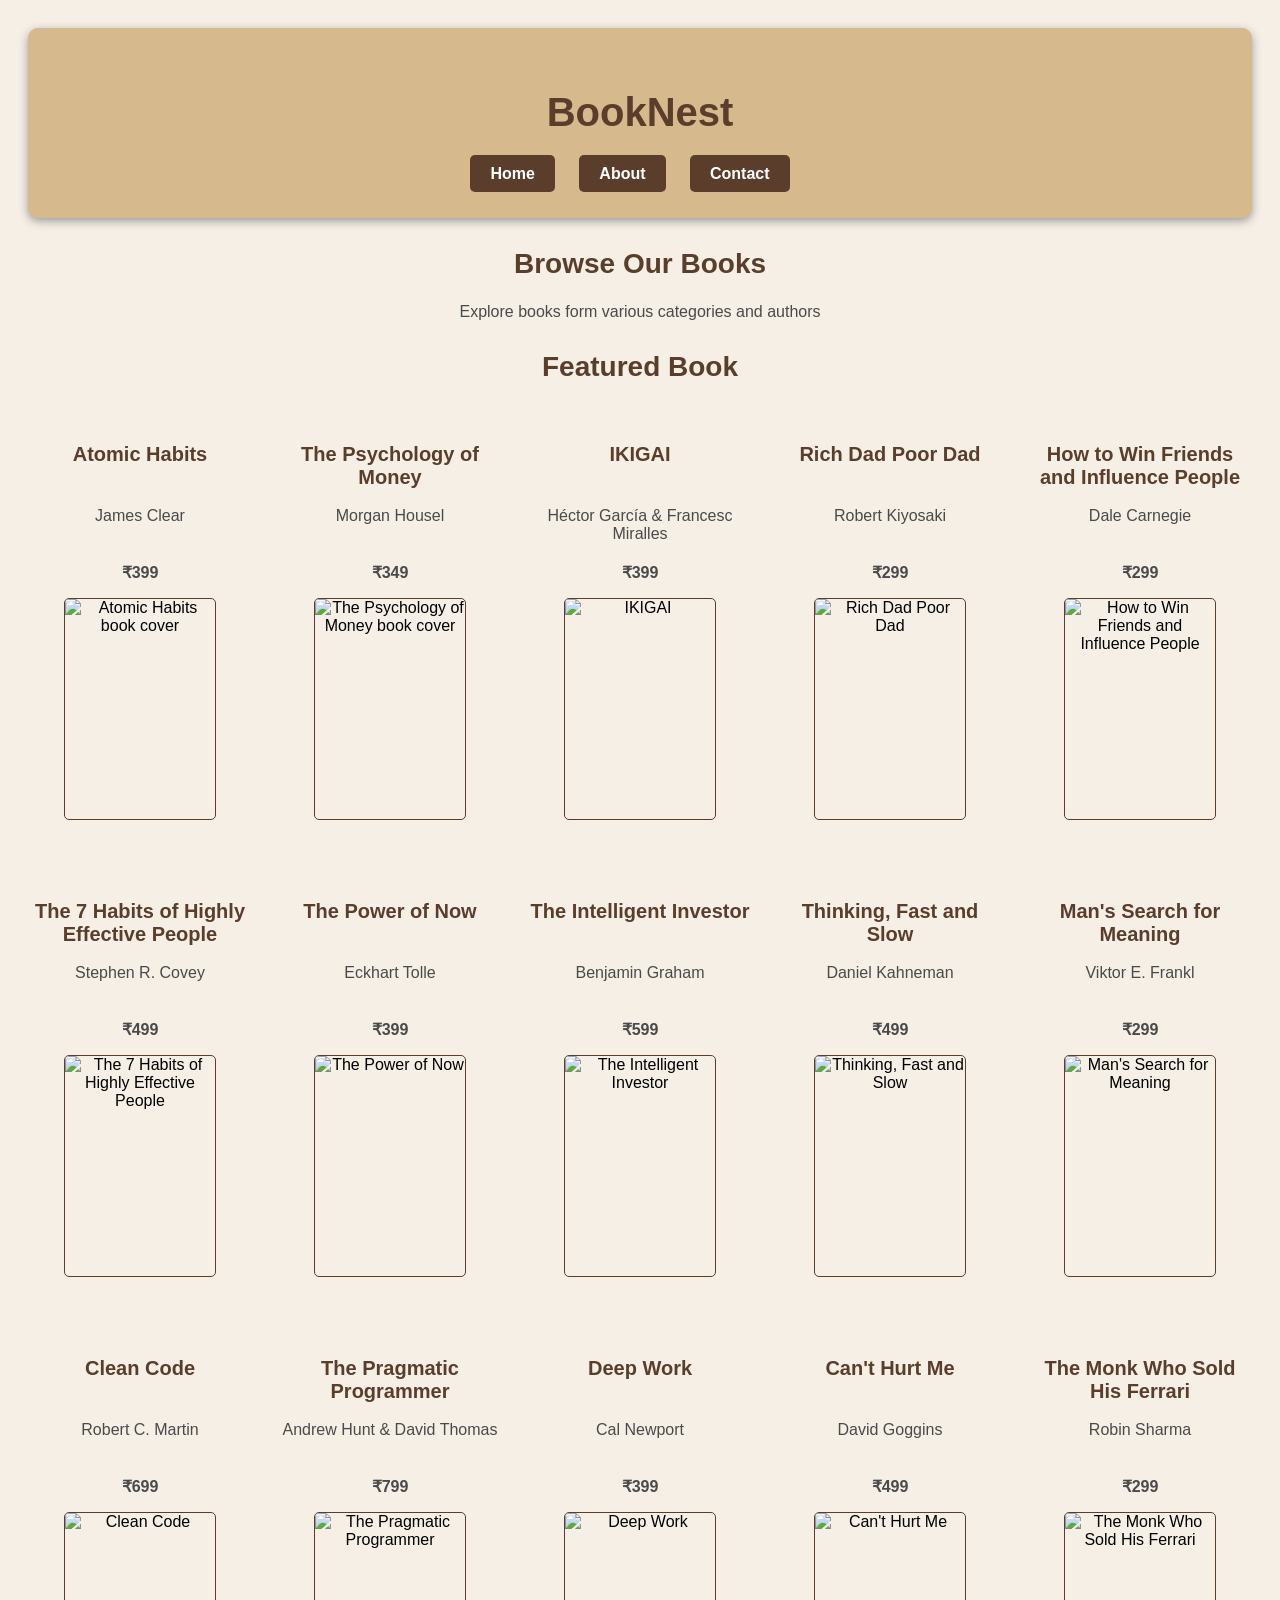
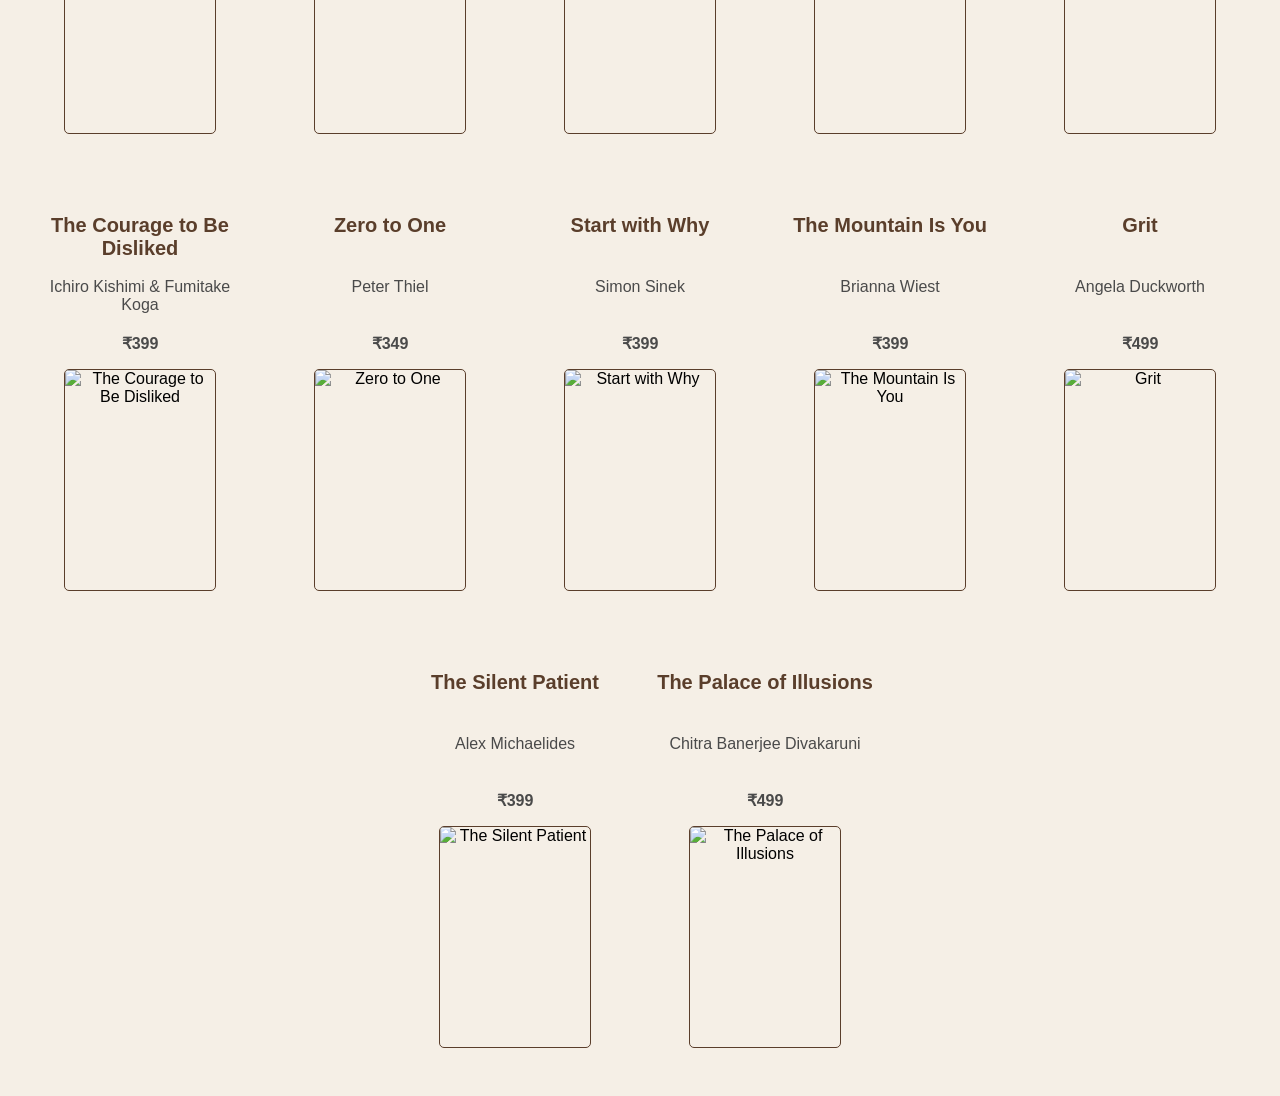
==== index.html @ 570aa5e1 "Add files via upload" ====
<!DOCTYPE html>
<html>
<head>
    <title>BookNest</title>
    <link rel="stylesheet"
    href="style.css">
</head>
<body>
    <div class="banner">
        <h1>BookNest</h1>
    <a href="index.html">Home</a>
    <a href="about.html">About</a>
    <a href="contact.html">Contact</a>
    </div>
    <h2>Browse Our Books</h2>
    <p>Explore books form various categories and authors</p>
    <h2>Featured Book</h2>
    <div class="books">
    <div class="book">
    <h3>Atomic Habits</h3>
    <p>James Clear</p>
    <p>₹399</p>
    <img src="images/Atomic Habits.jpg"
    alt="Atomic Habits book cover">
    </div>
    <div class="book">
    <h3>The Psychology of Money</h3>
    <p>Morgan Housel</p>
    <p>₹349</p>
    <img src="images/The Psychology of Money.jpg"
    alt="The Psychology of Money book cover">
    </div>
    <div class="book">
    <h3>IKIGAI</h3>
    <p>Héctor García & Francesc Miralles</p>
    <p>₹399</p>
    <img src="images/IKIGAI.jpg"
    alt="IKIGAI">
    </div>
    <div class="book">
    <h3>Rich Dad Poor Dad</h3>
    <p>Robert Kiyosaki</p>
    <p>₹299</p>
    <img src="images/Rich Dad Poor Dad.jpg"
    alt="Rich Dad Poor Dad">
    </div>
    <div class="book">
    <h3>How to Win Friends and Influence People</h3>
    <p>Dale Carnegie</p>
    <p>₹299</p>
    <img src="images/How to Win Friends and Influence People.jpg"
    alt="How to Win Friends and Influence People">
    </div>
    <div class="book">
    <h3>The 7 Habits of Highly Effective People</h3>
    <p>Stephen R. Covey</p>
    <p>₹499</p>
    <img src="images/The 7 Habits of Highly Effective People.jpg"
    alt="The 7 Habits of Highly Effective People">
    </div>
    <div class="book">
    <h3>The Power of Now</h3>
    <p>Eckhart Tolle</p>
    <p>₹399</p>
    <img src="images/The Power of Now.jpg"
    alt="The Power of Now">
    </div>
    <div class="book">
    <h3>The Intelligent Investor</h3>
    <p>Benjamin Graham</p>
    <p>₹599</p>
    <img src="images/The Intelligent Investor.jpg"
    alt="The Intelligent Investor">
    </div>
    <div class="book">
    <h3>Thinking, Fast and Slow</h3>
    <p>Daniel Kahneman</p>
    <p>₹499</p>
    <img src="images/Thinking, Fast and Slow.jpg"
    alt="Thinking, Fast and Slow">
    </div>
    <div class="book">
    <h3>Man's Search for Meaning</h3>
    <p>Viktor E. Frankl</p>
    <p>₹299</p>
    <img src="images/Man's Search for Meaning.jpg"
    alt="Man's Search for Meaning">
    </div>
    <div class="book">
    <h3>Clean Code</h3>
    <p>Robert C. Martin</p>
    <p>₹699</p>
    <img src="images/Clean Code.jpg"
    alt="Clean Code">
    </div>
    <div class="book">
    <h3>The Pragmatic Programmer</h3>
    <p>Andrew Hunt & David Thomas</p>
    <p>₹799</p>
    <img src="images/The Pragmatic Programmer.jpg"
    alt="The Pragmatic Programmer">
    </div>
    <div class="book">
    <h3>Deep Work</h3>
    <p>Cal Newport</p>
    <p>₹399</p>
    <img src="images/Deep Work.jpg"
    alt="Deep Work">
    </div>
    <div class="book">
    <h3>Can't Hurt Me</h3>
    <p>David Goggins</p>
    <p>₹499</p>
    <img src="images/Can't Hurt Me.jpg"
    alt="Can't Hurt Me">
    </div>
    <div class="book">
    <h3>The Monk Who Sold His Ferrari</h3>
    <p>Robin Sharma</p>
    <p>₹299</p>
    <img src="images/The Monk Who Sold His Ferrari.jpg"
    alt="The Monk Who Sold His Ferrari">
    </div>
    <div class="book">
    <h3>The Courage to Be Disliked</h3>
    <p>Ichiro Kishimi & Fumitake Koga</p>
    <p>₹399</p>
    <img src="images/The Courage to Be Disliked.jpg"
    alt="The Courage to Be Disliked">
    </div>
    <div class="book">
    <h3>Zero to One</h3>
    <p>Peter Thiel</p>
    <p>₹349</p>
    <img src="images/Zero to One.jpg"
    alt="Zero to One">
    </div>
    <div class="book">
    <h3>Start with Why</h3>
    <p>Simon Sinek</p>
    <p>₹399</p>
    <img src="images/Start with Why.jpg"
    alt="Start with Why">
    </div>
    <div class="book">
    <h3>The Mountain Is You</h3>
    <p>Brianna Wiest</p>
    <p>₹399</p>
    <img src="images/The Mountain Is You.jpg"
    alt="The Mountain Is You">
    </div>
    <div class="book">
    <h3>Grit</h3>
    <p>Angela Duckworth</p>
    <p>₹499</p>
    <img src="images/Grit.jpg"
    alt="Grit">
    </div>
    <div class="book">
    <h3>The Silent Patient</h3>
    <p>Alex Michaelides</p>
    <p>₹399</p>
    <img src="images/The Silent Patient.jpg"
    alt="The Silent Patient">
    </div>
    <div class="book">
    <h3>The Palace of Illusions</h3>
    <p>Chitra Banerjee Divakaruni</p>
    <p>₹499</p>
    <img src="images/The Palace of Illusions.jpg"
    alt="The Palace of Illusions">
    </div>
</div>
</body>
</html>
---- style.css ----
body{
    background-color: #f5efe6;
    padding: 20px;
    font-family: Arial, sans-serif;
    text-align: center;
}
h1{
    color: #5a3e2b;
    text-align: center;
    margin-bottom: 30px;
    font-size: 40px;
}
a{
    color: #5a3e2b;
    margin-right: 20px;
    font-weight: bold;
    padding: 5px;
    text-decoration: none;
}
h2{
    color: #5a3e2b;
    margin-top: 30px;
    font-size: 28px;
    text-align: center;
}
h3{
    color: #5a3e2b;
    margin-bottom: 5px;
    margin-top: 30px;
    font-size: 20px;
    text-align: center;

}
img{
    width: 150px;
    height: 220px;
    object-fit: cover;
    border-radius: 5px;
    margin-bottom: 20px;
    display: block;
    margin-left: auto;
    margin-right: auto;
    border: 1px solid #5a3e2b;
}
p{
    color: #4a4a4a;
    font-size: 16px;
    text-align: center;
}
.books{
    display: flex;
    gap: 30px;
    justify-content: center;
    margin-top: 30px;
    flex-wrap: wrap;
}
.book{
    width: 220px;
    text-align: center;

}
.book h3{
    min-height: 48px;
}
.book p:first-of-type{
    min-height: 40px;
}
.book p:last-of-type{
    font-weight: bold;
}
.book img{
    width: 150px;
    height: 220px;
}
a[href="index.html"],
a[href="about.html"],
a[href="contact.html"] {
    background-color: #5a3e2b;
    color: white;
    padding: 10px 20px;
    border-radius: 5px;
}
.banner{
    background-color: #d6b98c;
    padding: 35px;
    text-align: center;
    border-radius: 10px;
    box-shadow: 0 3px 10px  #999999;
}
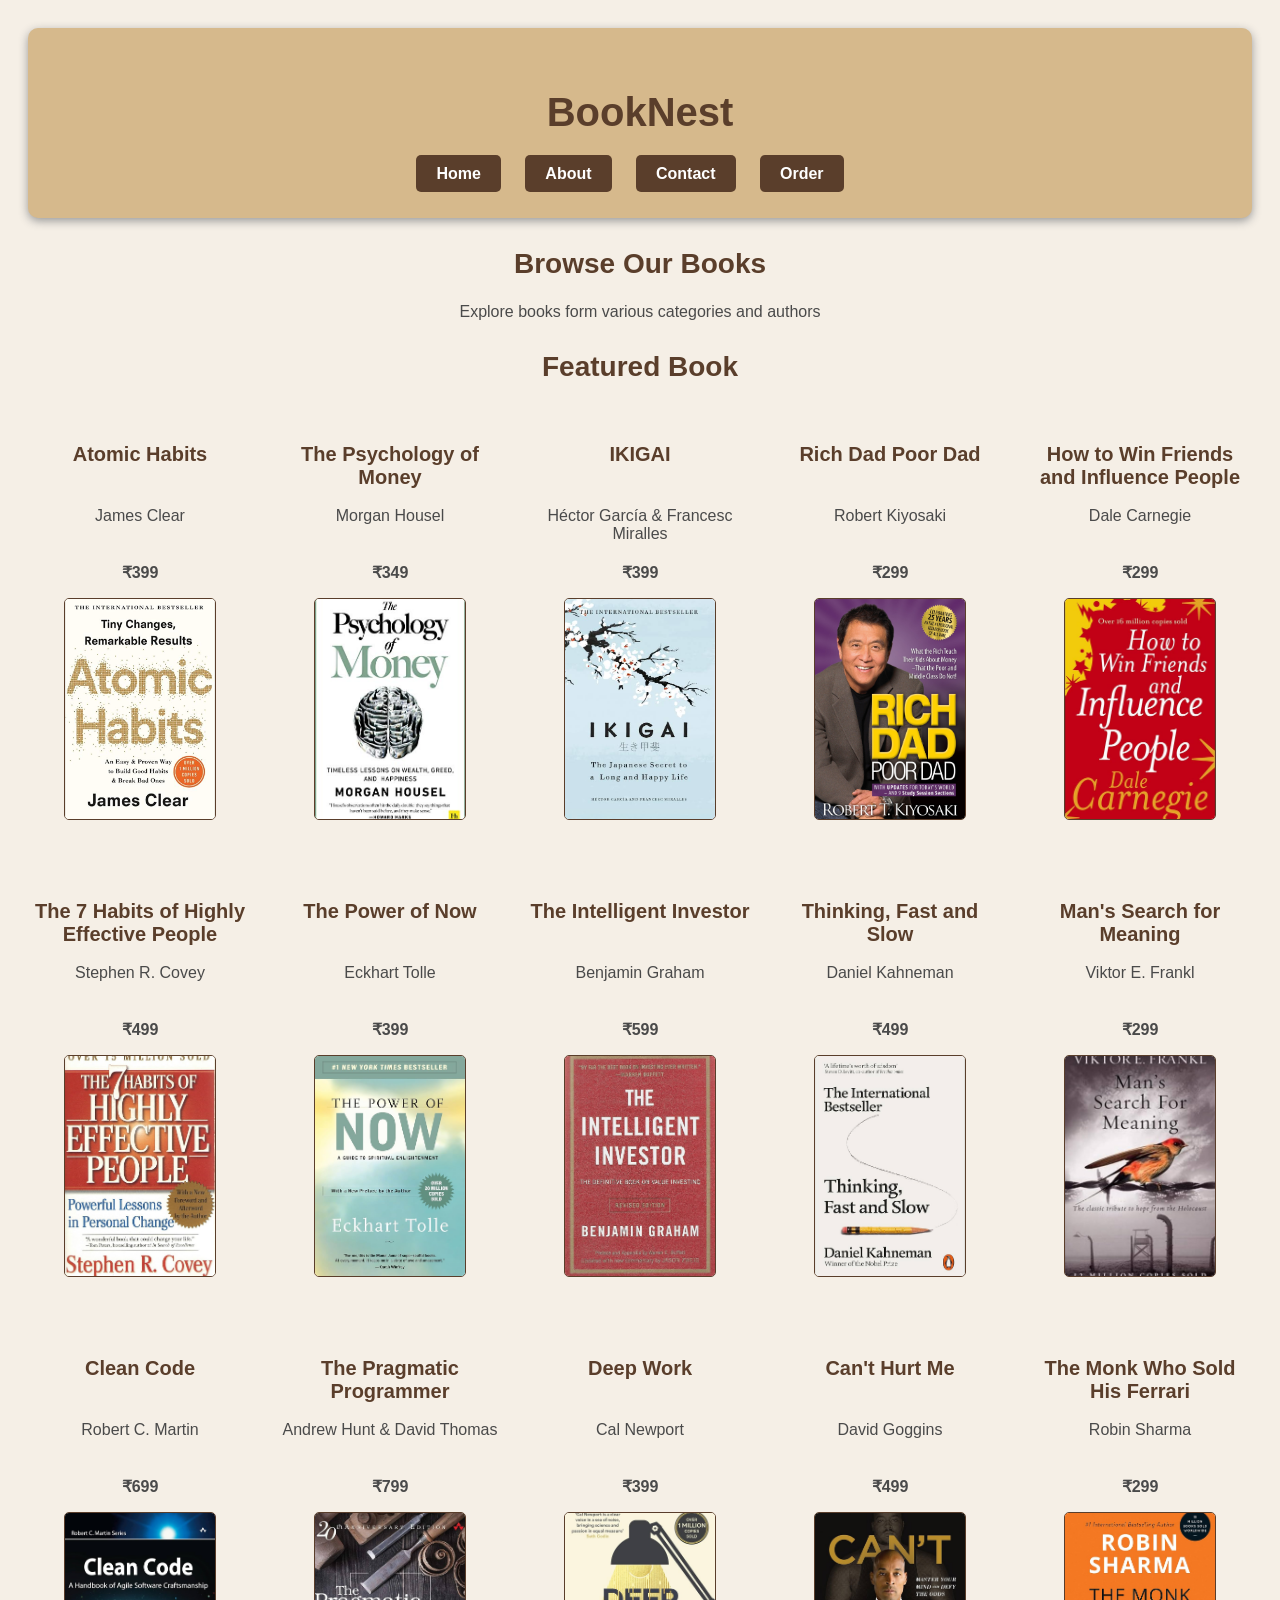
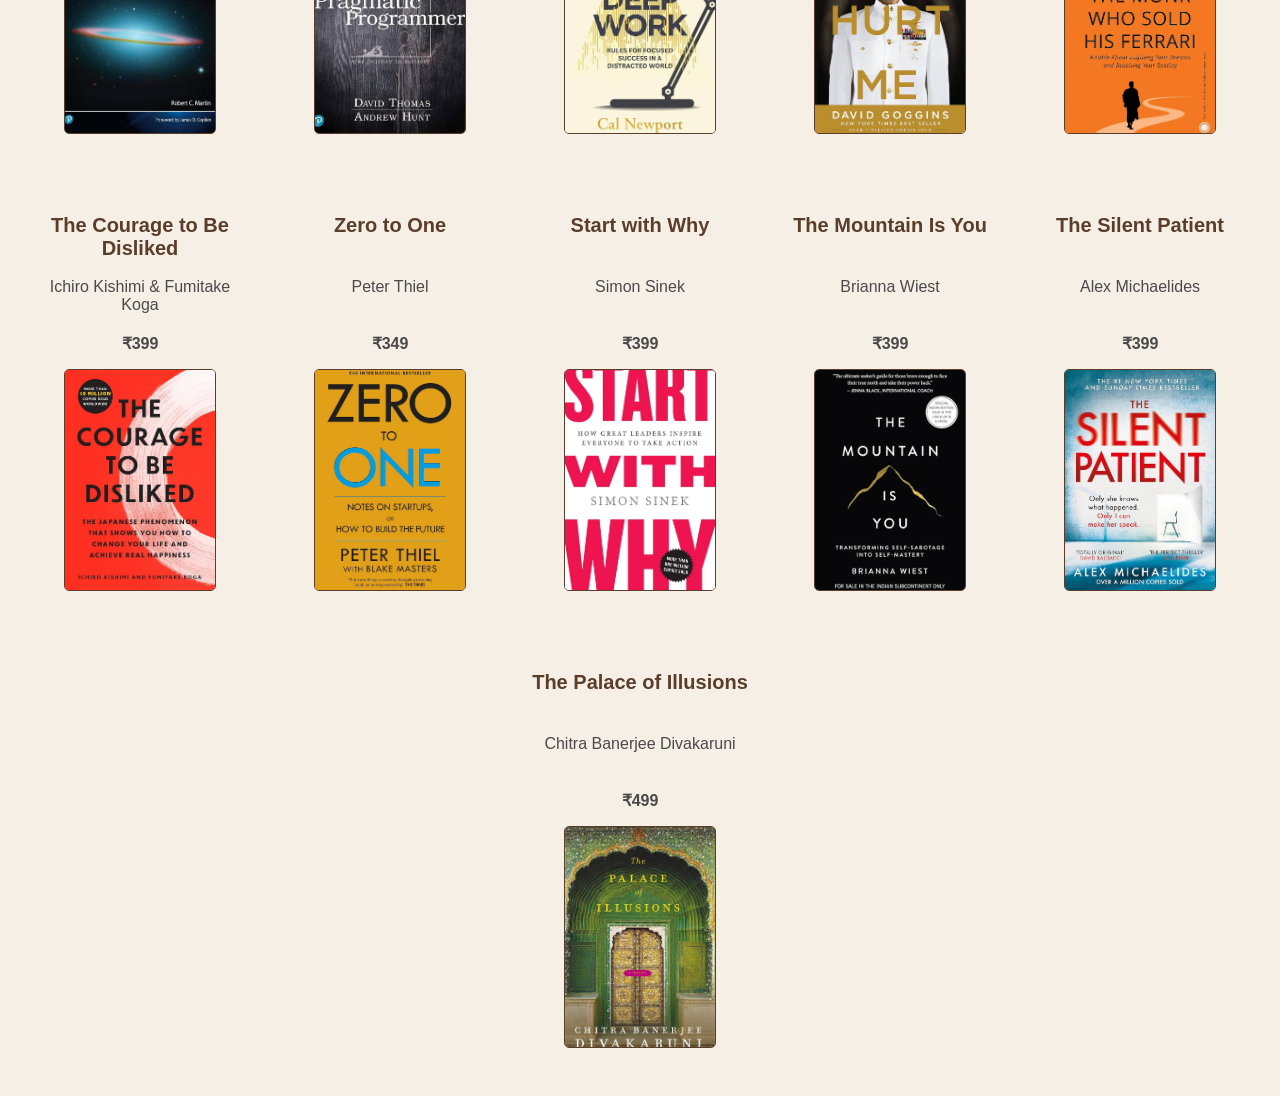
==== commit 93c245ba: "Add files via upload" ====
--- a/index.html
+++ b/index.html
@@ -11,6 +11,7 @@
     <a href="index.html">Home</a>
     <a href="about.html">About</a>
     <a href="contact.html">Contact</a>
+    <a href="order.html">Order</a>
     </div>
     <h2>Browse Our Books</h2>
     <p>Explore books form various categories and authors</p>
@@ -150,13 +151,6 @@
     alt="The Mountain Is You">
     </div>
     <div class="book">
-    <h3>Grit</h3>
-    <p>Angela Duckworth</p>
-    <p>₹499</p>
-    <img src="images/Grit.jpg"
-    alt="Grit">
-    </div>
-    <div class="book">
     <h3>The Silent Patient</h3>
     <p>Alex Michaelides</p>
     <p>₹399</p>
--- a/style.css
+++ b/style.css
@@ -74,7 +74,8 @@
 }
 a[href="index.html"],
 a[href="about.html"],
-a[href="contact.html"] {
+a[href="contact.html"],
+a[href="order.html"]{
     background-color: #5a3e2b;
     color: white;
     padding: 10px 20px;
@@ -87,3 +88,24 @@
     border-radius: 10px;
     box-shadow: 0 3px 10px  #999999;
 }
+input, textarea, button {
+    display: block;
+    margin: 4px auto;
+}
+
+input, textarea {
+    width: 220px;
+    box-sizing: border-box;
+}
+
+textarea {
+    height: 45px;
+}
+button {
+    background-color: #5a3e2b;
+    color: white;
+    padding: 8px 15px;
+    border: none;
+    border-radius: 5px;
+    cursor: pointer;
+}
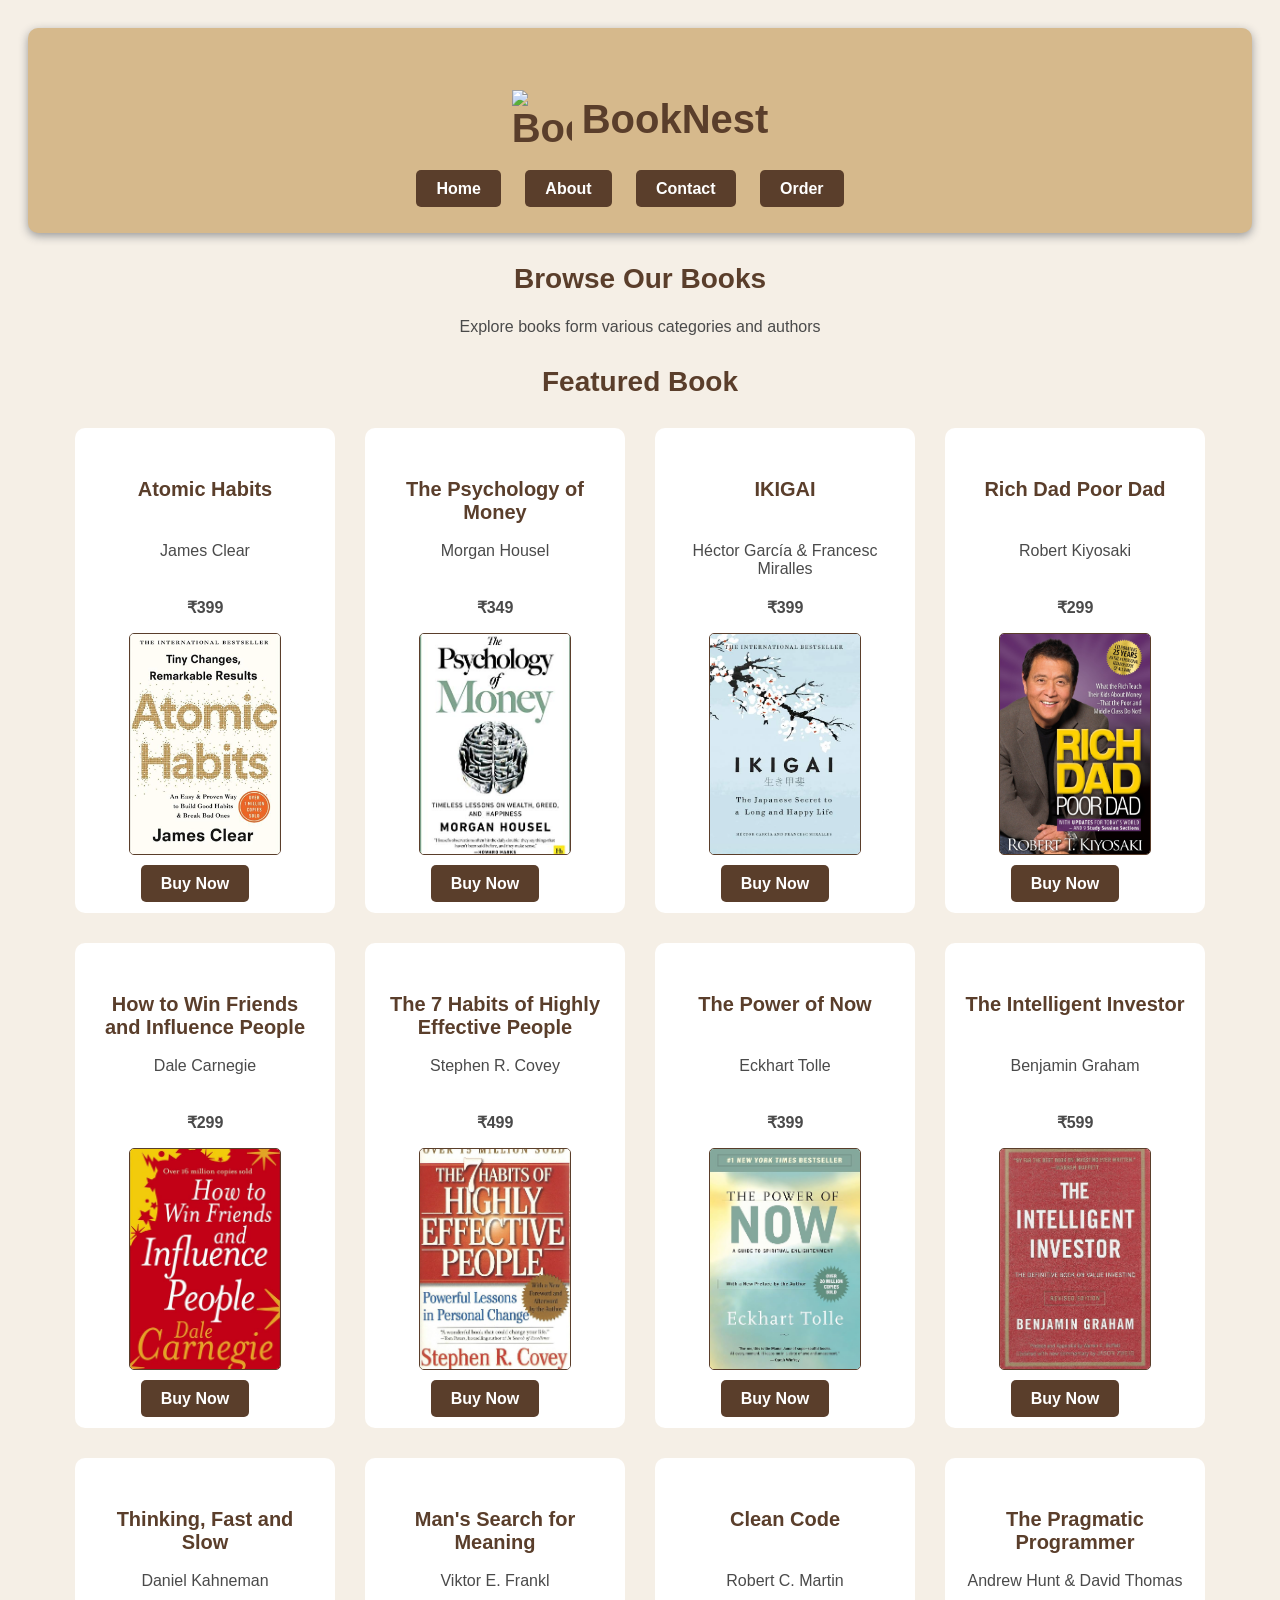
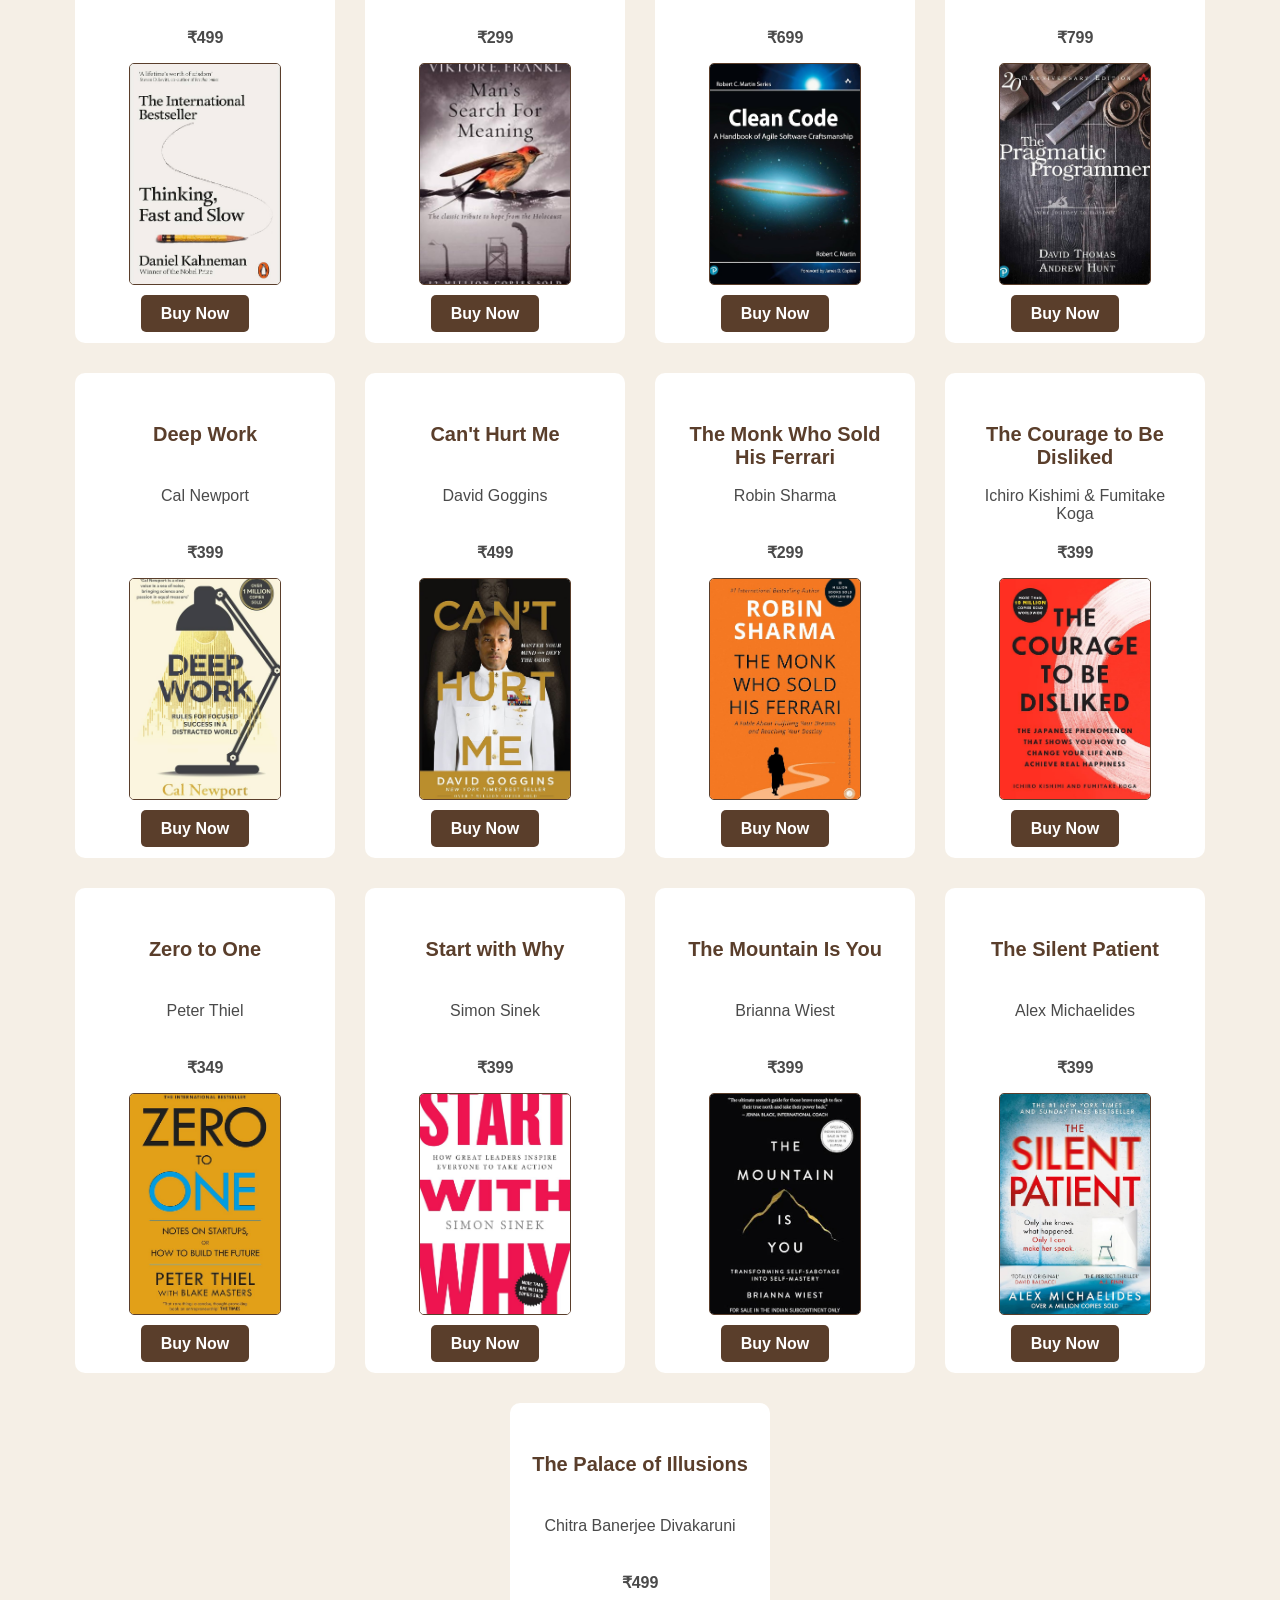
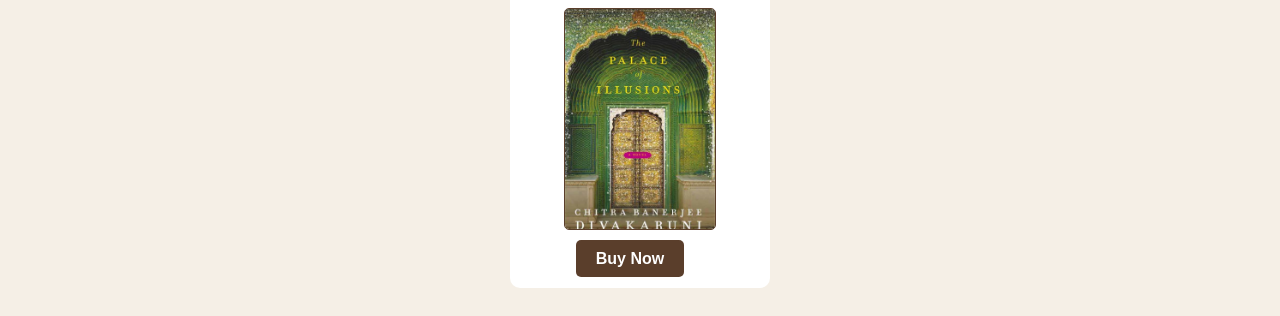
==== commit 49c7c487: "Add files via upload" ====
--- a/index.html
+++ b/index.html
@@ -7,7 +7,10 @@
 </head>
 <body>
     <div class="banner">
-        <h1>BookNest</h1>
+        <h1 class="logo-title">
+            <img src="images/logo.png"
+            alt="BookNest logo">
+        BookNest</h1>
     <a href="index.html">Home</a>
     <a href="about.html">About</a>
     <a href="contact.html">Contact</a>
@@ -23,6 +26,7 @@
     <p>₹399</p>
     <img src="images/Atomic Habits.jpg"
     alt="Atomic Habits book cover">
+    <a href="order.html" class="buy-btn">Buy Now</a>
     </div>
     <div class="book">
     <h3>The Psychology of Money</h3>
@@ -30,6 +34,7 @@
     <p>₹349</p>
     <img src="images/The Psychology of Money.jpg"
     alt="The Psychology of Money book cover">
+    <a href="order.html" class="buy-btn">Buy Now</a>
     </div>
     <div class="book">
     <h3>IKIGAI</h3>
@@ -37,6 +42,7 @@
     <p>₹399</p>
     <img src="images/IKIGAI.jpg"
     alt="IKIGAI">
+    <a href="order.html" class="buy-btn">Buy Now</a>
     </div>
     <div class="book">
     <h3>Rich Dad Poor Dad</h3>
@@ -44,6 +50,7 @@
     <p>₹299</p>
     <img src="images/Rich Dad Poor Dad.jpg"
     alt="Rich Dad Poor Dad">
+    <a href="order.html" class="buy-btn">Buy Now</a>
     </div>
     <div class="book">
     <h3>How to Win Friends and Influence People</h3>
@@ -51,6 +58,7 @@
     <p>₹299</p>
     <img src="images/How to Win Friends and Influence People.jpg"
     alt="How to Win Friends and Influence People">
+    <a href="order.html" class="buy-btn">Buy Now</a>
     </div>
     <div class="book">
     <h3>The 7 Habits of Highly Effective People</h3>
@@ -58,6 +66,7 @@
     <p>₹499</p>
     <img src="images/The 7 Habits of Highly Effective People.jpg"
     alt="The 7 Habits of Highly Effective People">
+    <a href="order.html" class="buy-btn">Buy Now</a>
     </div>
     <div class="book">
     <h3>The Power of Now</h3>
@@ -65,6 +74,7 @@
     <p>₹399</p>
     <img src="images/The Power of Now.jpg"
     alt="The Power of Now">
+    <a href="order.html" class="buy-btn">Buy Now</a>
     </div>
     <div class="book">
     <h3>The Intelligent Investor</h3>
@@ -72,6 +82,7 @@
     <p>₹599</p>
     <img src="images/The Intelligent Investor.jpg"
     alt="The Intelligent Investor">
+    <a href="order.html" class="buy-btn">Buy Now</a>
     </div>
     <div class="book">
     <h3>Thinking, Fast and Slow</h3>
@@ -79,6 +90,7 @@
     <p>₹499</p>
     <img src="images/Thinking, Fast and Slow.jpg"
     alt="Thinking, Fast and Slow">
+    <a href="order.html" class="buy-btn">Buy Now</a>
     </div>
     <div class="book">
     <h3>Man's Search for Meaning</h3>
@@ -86,6 +98,7 @@
     <p>₹299</p>
     <img src="images/Man's Search for Meaning.jpg"
     alt="Man's Search for Meaning">
+    <a href="order.html" class="buy-btn">Buy Now</a>
     </div>
     <div class="book">
     <h3>Clean Code</h3>
@@ -93,6 +106,7 @@
     <p>₹699</p>
     <img src="images/Clean Code.jpg"
     alt="Clean Code">
+    <a href="order.html" class="buy-btn">Buy Now</a>
     </div>
     <div class="book">
     <h3>The Pragmatic Programmer</h3>
@@ -100,6 +114,7 @@
     <p>₹799</p>
     <img src="images/The Pragmatic Programmer.jpg"
     alt="The Pragmatic Programmer">
+    <a href="order.html" class="buy-btn">Buy Now</a>
     </div>
     <div class="book">
     <h3>Deep Work</h3>
@@ -107,6 +122,7 @@
     <p>₹399</p>
     <img src="images/Deep Work.jpg"
     alt="Deep Work">
+    <a href="order.html" class="buy-btn">Buy Now</a>
     </div>
     <div class="book">
     <h3>Can't Hurt Me</h3>
@@ -114,6 +130,7 @@
     <p>₹499</p>
     <img src="images/Can't Hurt Me.jpg"
     alt="Can't Hurt Me">
+    <a href="order.html" class="buy-btn">Buy Now</a>
     </div>
     <div class="book">
     <h3>The Monk Who Sold His Ferrari</h3>
@@ -121,6 +138,7 @@
     <p>₹299</p>
     <img src="images/The Monk Who Sold His Ferrari.jpg"
     alt="The Monk Who Sold His Ferrari">
+    <a href="order.html" class="buy-btn">Buy Now</a>
     </div>
     <div class="book">
     <h3>The Courage to Be Disliked</h3>
@@ -128,6 +146,7 @@
     <p>₹399</p>
     <img src="images/The Courage to Be Disliked.jpg"
     alt="The Courage to Be Disliked">
+    <a href="order.html" class="buy-btn">Buy Now</a>
     </div>
     <div class="book">
     <h3>Zero to One</h3>
@@ -135,6 +154,7 @@
     <p>₹349</p>
     <img src="images/Zero to One.jpg"
     alt="Zero to One">
+    <a href="order.html" class="buy-btn">Buy Now</a>
     </div>
     <div class="book">
     <h3>Start with Why</h3>
@@ -142,6 +162,7 @@
     <p>₹399</p>
     <img src="images/Start with Why.jpg"
     alt="Start with Why">
+    <a href="order.html" class="buy-btn">Buy Now</a>
     </div>
     <div class="book">
     <h3>The Mountain Is You</h3>
@@ -149,6 +170,7 @@
     <p>₹399</p>
     <img src="images/The Mountain Is You.jpg"
     alt="The Mountain Is You">
+    <a href="order.html" class="buy-btn">Buy Now</a>
     </div>
     <div class="book">
     <h3>The Silent Patient</h3>
@@ -156,6 +178,7 @@
     <p>₹399</p>
     <img src="images/The Silent Patient.jpg"
     alt="The Silent Patient">
+    <a href="order.html" class="buy-btn">Buy Now</a>
     </div>
     <div class="book">
     <h3>The Palace of Illusions</h3>
@@ -163,6 +186,7 @@
     <p>₹499</p>
     <img src="images/The Palace of Illusions.jpg"
     alt="The Palace of Illusions">
+    <a href="order.html" class="buy-btn">Buy Now</a>
     </div>
 </div>
 </body>
--- a/style.css
+++ b/style.css
@@ -1,37 +1,122 @@
-body{
+
+/* General page style */
+body {
     background-color: #f5efe6;
     padding: 20px;
     font-family: Arial, sans-serif;
     text-align: center;
 }
-h1{
+
+/* Headings and paragraphs */
+h1 {
     color: #5a3e2b;
     text-align: center;
     margin-bottom: 30px;
     font-size: 40px;
 }
-a{
+
+h2 {
+    color: #5a3e2b;
+    margin-top: 30px;
+    font-size: 28px;
+    text-align: center;
+}
+
+h3 {
+    color: #5a3e2b;
+    margin-top: 30px;
+    margin-bottom: 5px;
+    font-size: 20px;
+    text-align: center;
+}
+
+p {
+    color: #4a4a4a;
+    font-size: 16px;
+    text-align: center;
+}
+
+/* Navigation links */
+a {
     color: #5a3e2b;
     margin-right: 20px;
     font-weight: bold;
     padding: 5px;
     text-decoration: none;
 }
-h2{
-    color: #5a3e2b;
+
+a[href="index.html"],
+a[href="about.html"],
+a[href="contact.html"],
+a[href="order.html"] {
+    background-color: #5a3e2b;
+    color: white;
+    padding: 10px 20px;
+    border-radius: 5px;
+}
+
+/* Main banner */
+.banner {
+    background-color: #d6b98c;
+    padding: 35px;
+    text-align: center;
+    border-radius: 10px;
+    box-shadow: 0 3px 10px #999999;
+}
+
+/* Logo and title */
+.logo-title {
+    display: flex;
+    align-items: center;
+    justify-content: center;
+    gap: 10px;
+}
+
+.logo-title img {
+    width: 60px;
+    height: 60px;
+    object-fit: contain;
+    margin: 0;
+    border: none;
+    border-radius: 0;
+}
+
+/* Book layout */
+.books {
+    display: flex;
+    gap: 30px;
+    justify-content: center;
     margin-top: 30px;
-    font-size: 28px;
-    text-align: center;
-}
-h3{
-    color: #5a3e2b;
-    margin-bottom: 5px;
-    margin-top: 30px;
-    font-size: 20px;
-    text-align: center;
-
-}
-img{
+    flex-wrap: wrap;
+}
+
+.book {
+    background-color: white;
+    width: 220px;
+    text-align: center;
+    padding: 20px;
+    border-radius: 10px;
+}
+
+.book img {
+    width: 150px;
+    height: 220px;
+}
+
+.book h3 {
+    min-height: 48px;
+}
+
+.book p:first-of-type {
+    min-height: 40px;
+}
+
+.book p:last-of-type {
+    font-weight: bold;
+}
+
+/* General images */
+img {
     width: 150px;
     height: 220px;
     object-fit: cover;
@@ -42,58 +127,17 @@
     margin-right: auto;
     border: 1px solid #5a3e2b;
 }
-p{
-    color: #4a4a4a;
-    font-size: 16px;
-    text-align: center;
-}
-.books{
-    display: flex;
-    gap: 30px;
-    justify-content: center;
-    margin-top: 30px;
-    flex-wrap: wrap;
-}
-.book{
-    width: 220px;
-    text-align: center;
-
-}
-.book h3{
-    min-height: 48px;
-}
-.book p:first-of-type{
-    min-height: 40px;
-}
-.book p:last-of-type{
-    font-weight: bold;
-}
-.book img{
-    width: 150px;
-    height: 220px;
-}
-a[href="index.html"],
-a[href="about.html"],
-a[href="contact.html"],
-a[href="order.html"]{
-    background-color: #5a3e2b;
-    color: white;
-    padding: 10px 20px;
-    border-radius: 5px;
-}
-.banner{
-    background-color: #d6b98c;
-    padding: 35px;
-    text-align: center;
-    border-radius: 10px;
-    box-shadow: 0 3px 10px  #999999;
-}
-input, textarea, button {
+
+/* Form fields */
+input,
+textarea,
+button {
     display: block;
     margin: 4px auto;
 }
 
-input, textarea {
+input,
+textarea {
     width: 220px;
     box-sizing: border-box;
 }
@@ -101,6 +145,8 @@
 textarea {
     height: 45px;
 }
+
+/* Buttons */
 button {
     background-color: #5a3e2b;
     color: white;
@@ -108,4 +154,54 @@
     border: none;
     border-radius: 5px;
     cursor: pointer;
-}+}
+
+/* Order form */
+.order-box {
+    background-color: white;
+    max-width: 450px;
+    margin: 25px auto;
+    padding: 30px;
+    border-radius: 12px;
+    box-shadow: 0 4px 15px #cbbba7;
+    border-top: 5px solid #8b6246;
+}
+
+.order-box label {
+    display: block;
+    text-align: left;
+    color: #5a3e2b;
+    font-weight: bold;
+    margin: 15px 0 6px;
+}
+
+.order-box input,
+.order-box select,
+.order-box textarea {
+    width: 100%;
+    padding: 12px;
+    border: 1px solid #d6b98c;
+    border-radius: 6px;
+    font-size: 15px;
+    box-sizing: border-box;
+    background-color: #fffdf9;
+}
+
+.order-box textarea {
+    height: 90px;
+    resize: vertical;
+}
+
+.order-box button {
+    width: 100%;
+    padding: 13px;
+    margin-top: 22px;
+    font-size: 16px;
+    font-weight: bold;
+    background-color: #5a3e2b;
+    border-radius: 6px;
+}
+
+.order-box button:hover {
+    background-color: #8b6246;
+}
